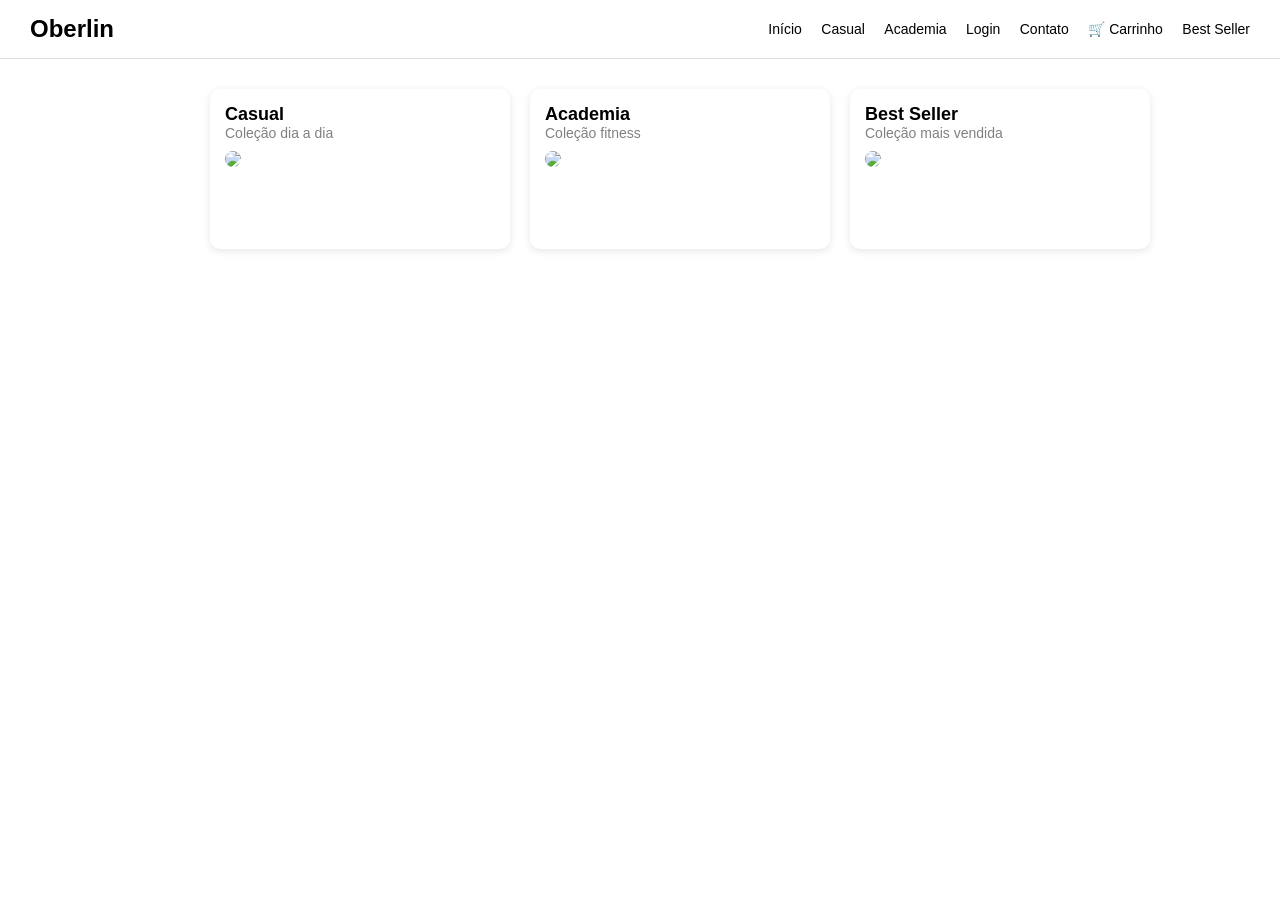
==== index.html @ 5c56727f "Add files via upload" ====
<!DOCTYPE html>
<html lang="pt-br">
<head>
  <meta charset="UTF-8">
  <title>Oberlin</title>
  <link rel="stylesheet" href="style.css">
</head>
<body>

<header>
  <h1>Oberlin</h1>
  <nav>
    <a href="index.html">Início</a>
    <a href="casual.html">Casual</a>
    <a href="academia.html">Academia</a>
    <a href="login.html">Login</a>
    <a href="contato.html">Contato</a>
    <a href="carrinho.html">🛒 Carrinho</a>
    <a href="best seller.html">Best Seller</a>
  </nav>
</header>

<main>
  <section class="cards">
<section class="banner">
    <h2></h2>
    <center>
    <p></p>
    </center>
</section>

    <a href="casual.html" class="card">
      <h2>Casual</h2>
      <p>Coleção dia a dia</p>
      <img src=https://www.aloyoga.com/cdn/shop/files/W31015R_05594_b2_s1_a1_dSP26_m190_grande.jpg?v=1773830643>
    </a>

    <a href="academia.html" class="card">
      <h2>Academia</h2>
      <p>Coleção fitness</p>
      <img src=https://aloyogabr.vtexassets.com/arquivos/ids/174093/produto.webp>
    </a>

      <a href="best seller.html" class="card">
      <h2>Best Seller</h2>
      <p>Coleção mais vendida</p>
      <img src=https://aloyogabr.vtexassets.com/arquivos/ids/213071/produto.webp>
    </a>


  </section>
</main>
<script src="script.js"></script>
</body>
</html>
---- style.css ----
.banner {
    text-align: center;
    padding: 80px;
    background: rgba(255, 255, 255, 0.664);
    color: black;
}
* {
  margin: 0;
  padding: 0;
  box-sizing: border-box;
  font-family: Arial, sans-serif;
}

body {
  background-color: #ffffff;
}

/* HEADER */
header {
  display: flex;
  justify-content: space-between;
  align-items: center;
  padding: 15px 30px;
  background-color: white;
  border-bottom: 1px solid #ddd;
}

header h1 {
  font-size: 24px;
}

nav a {
  margin-left: 15px;
  text-decoration: none;
  color: black;
  font-size: 14px;
}

/* CARDS */
.cards {
  display: flex;
  gap: 20px;
  padding: 30px;
}

.card {
  background: white;
  border-radius: 10px;
  padding: 15px;
  width: 300px;
  box-shadow: 0 2px 8px rgba(0,0,0,0.1);

  /* IMPORTANTE */
  text-decoration: none;
  color: black;
  display: block;
  transition: 0.3s;
}

.card:hover {
  transform: scale(1.03);
}

.card h2 {
  font-size: 18px;
}

.card p {
  font-size: 14px;
  color: gray;
  margin-bottom: 10px;
}

.card img {
  width: 100%;
  border-radius: 10px;
}
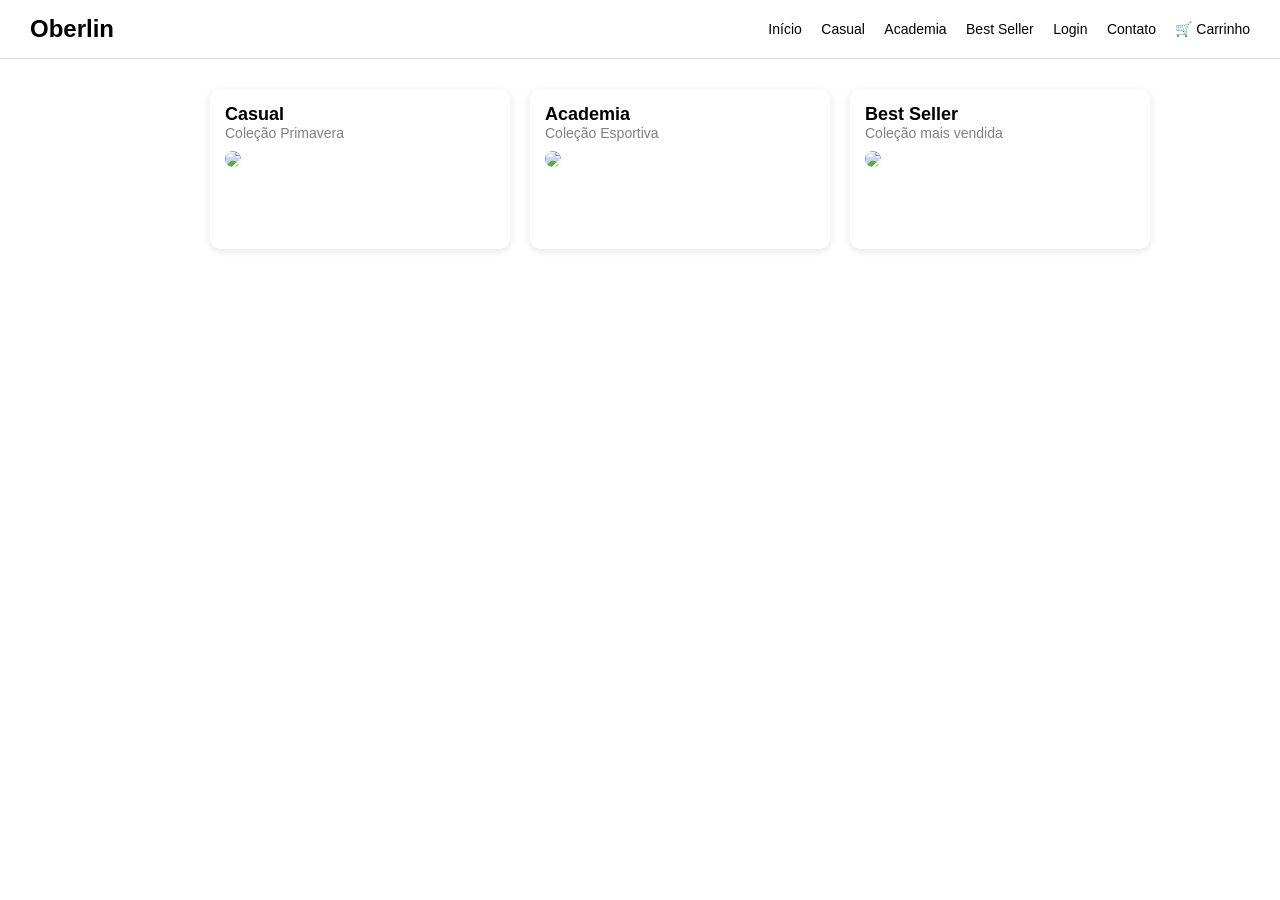
==== commit cb1ce50e: "Update index.html" ====
--- a/index.html
+++ b/index.html
@@ -13,10 +13,10 @@
     <a href="index.html">Início</a>
     <a href="casual.html">Casual</a>
     <a href="academia.html">Academia</a>
+    <a href="best seller.html">Best Seller</a>
     <a href="login.html">Login</a>
     <a href="contato.html">Contato</a>
     <a href="carrinho.html">🛒 Carrinho</a>
-    <a href="best seller.html">Best Seller</a>
   </nav>
 </header>
 
@@ -31,13 +31,13 @@
 
     <a href="casual.html" class="card">
       <h2>Casual</h2>
-      <p>Coleção dia a dia</p>
+      <p>Coleção Primavera</p>
       <img src=https://www.aloyoga.com/cdn/shop/files/W31015R_05594_b2_s1_a1_dSP26_m190_grande.jpg?v=1773830643>
     </a>
 
     <a href="academia.html" class="card">
       <h2>Academia</h2>
-      <p>Coleção fitness</p>
+      <p>Coleção Esportiva</p>
       <img src=https://aloyogabr.vtexassets.com/arquivos/ids/174093/produto.webp>
     </a>
 
@@ -52,4 +52,4 @@
 </main>
 <script src="script.js"></script>
 </body>
-</html>+</html>
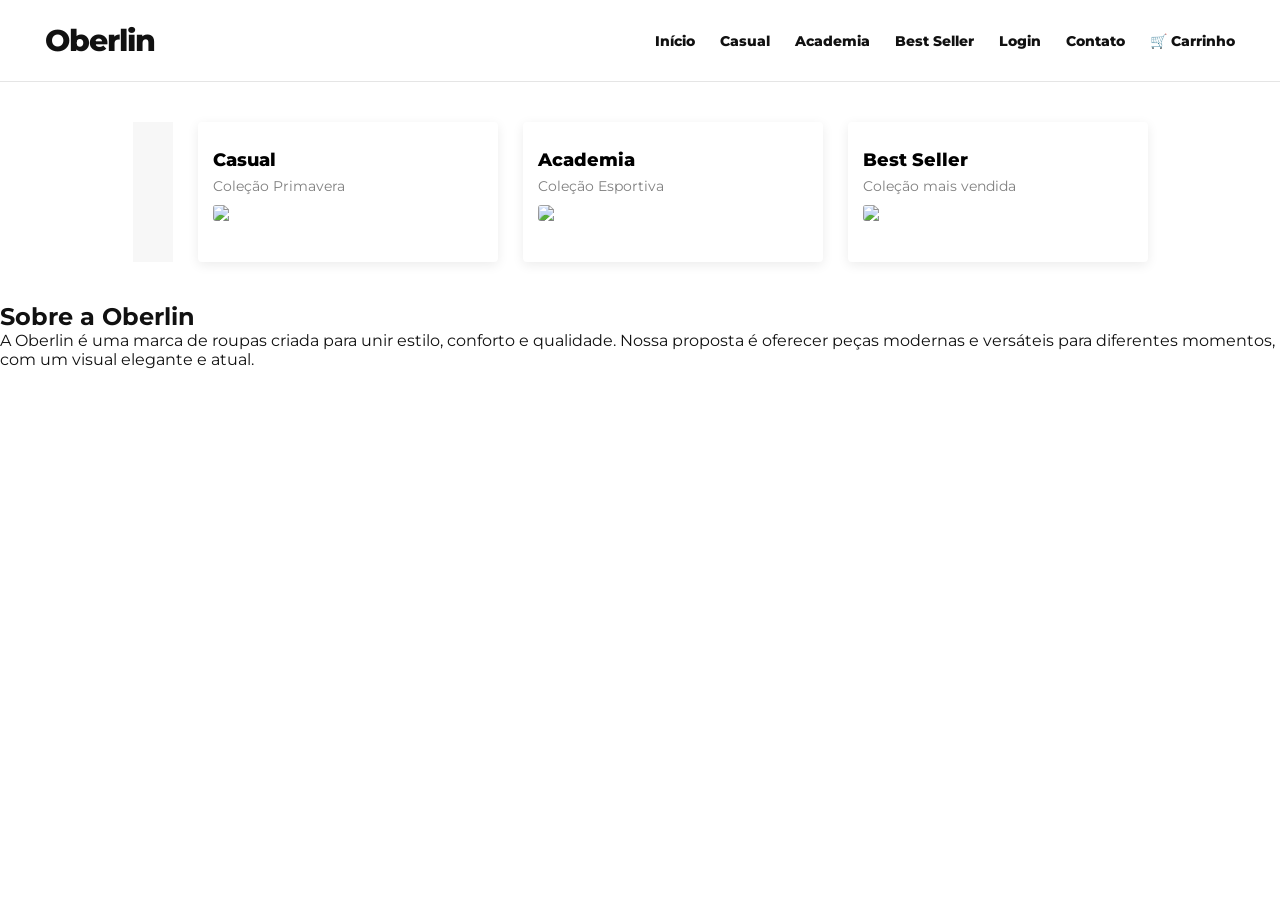
==== commit 5f63f9e0: "Add brand information section to index.html Added a new section about the brand 'Oberlin' to provide" ====
--- a/index.html
+++ b/index.html
@@ -22,34 +22,44 @@
 
 <main>
   <section class="cards">
-<section class="banner">
-    <h2></h2>
-    <center>
-    <p></p>
-    </center>
-</section>
+
+    <section class="banner">
+      <h2></h2>
+      <center>
+        <p></p>
+      </center>
+    </section>
 
     <a href="casual.html" class="card">
       <h2>Casual</h2>
       <p>Coleção Primavera</p>
-      <img src=https://www.aloyoga.com/cdn/shop/files/W31015R_05594_b2_s1_a1_dSP26_m190_grande.jpg?v=1773830643>
+      <img src="https://www.aloyoga.com/cdn/shop/files/W31015R_05594_b2_s1_a1_dSP26_m190_grande.jpg?v=1773830643">
     </a>
 
     <a href="academia.html" class="card">
       <h2>Academia</h2>
       <p>Coleção Esportiva</p>
-      <img src=https://aloyogabr.vtexassets.com/arquivos/ids/174093/produto.webp>
+      <img src="https://aloyogabr.vtexassets.com/arquivos/ids/174093/produto.webp">
     </a>
 
-      <a href="best seller.html" class="card">
+    <a href="best seller.html" class="card">
       <h2>Best Seller</h2>
       <p>Coleção mais vendida</p>
-      <img src=https://aloyogabr.vtexassets.com/arquivos/ids/213071/produto.webp>
+      <img src="https://aloyogabr.vtexassets.com/arquivos/ids/213071/produto.webp">
     </a>
-
 
   </section>
 </main>
+
+<section class="sobre-marca">
+  <h2>Sobre a Oberlin</h2>
+  <p>
+    A Oberlin é uma marca de roupas criada para unir estilo, conforto
+    e qualidade. Nossa proposta é oferecer peças modernas e versáteis
+    para diferentes momentos, com um visual elegante e atual.
+  </p>
+</section>
+
 <script src="script.js"></script>
 </body>
 </html>
--- a/style.css
+++ b/style.css
@@ -1,77 +1,574 @@
+@import url('https://fonts.googleapis.com/css2?family=Montserrat:wght@400;500;600;700;800&display=swap');
+
+* {
+    margin: 0;
+    padding: 0;
+    box-sizing: border-box;
+    font-family: 'Montserrat', sans-serif;
+}
+
+body {
+    background-color: #ffffff;
+    color: #111111;
+}
+
+/* HEADER */
+
+header {
+    display: flex;
+    justify-content: space-between;
+    align-items: center;
+    padding: 22px 45px;
+    background-color: white;
+    border-bottom: 1px solid #e5e5e5;
+}
+
+/* LOGO */
+
+header h1 {
+    font-family: 'Montserrat', sans-serif;
+    font-weight: 800;
+    font-size: 30px;
+    letter-spacing: -1px;
+}
+
+/* MENU */
+
+nav {
+    display: flex;
+    align-items: center;
+}
+
+nav a {
+    margin-left: 25px;
+    text-decoration: none;
+    color: #111111;
+    font-family: 'Montserrat', sans-serif;
+    font-weight: 800;
+    font-size: 14px;
+    transition: 0.2s;
+}
+
+nav a:hover {
+    color: #777777;
+}
+
+/* BANNER */
+
 .banner {
     text-align: center;
-    padding: 80px;
-    background: rgba(255, 255, 255, 0.664);
+    padding: 65px 20px;
+    background: #f7f7f7;
     color: black;
 }
-* {
-  margin: 0;
-  padding: 0;
-  box-sizing: border-box;
-  font-family: Arial, sans-serif;
-}
-
-body {
-  background-color: #ffffff;
-}
-
-/* HEADER */
-header {
-  display: flex;
-  justify-content: space-between;
-  align-items: center;
-  padding: 15px 30px;
-  background-color: white;
-  border-bottom: 1px solid #ddd;
-}
-
-header h1 {
-  font-size: 24px;
-}
-
-nav a {
-  margin-left: 15px;
-  text-decoration: none;
-  color: black;
-  font-size: 14px;
+
+.banner h2 {
+    font-family: 'Montserrat', sans-serif;
+    font-weight: 800;
+    font-size: 30px;
+    margin-bottom: 10px;
+}
+
+.banner p {
+    color: #666666;
+    font-size: 15px;
 }
 
 /* CARDS */
+
 .cards {
-  display: flex;
-  gap: 20px;
-  padding: 30px;
+    display: flex;
+    gap: 25px;
+    padding: 40px 45px;
+    flex-wrap: wrap;
+    justify-content: center;
 }
 
 .card {
-  background: white;
-  border-radius: 10px;
-  padding: 15px;
-  width: 300px;
-  box-shadow: 0 2px 8px rgba(0,0,0,0.1);
-
-  /* IMPORTANTE */
-  text-decoration: none;
-  color: black;
-  display: block;
-  transition: 0.3s;
+    background: white;
+    border-radius: 4px;
+    padding: 15px;
+    width: 300px;
+    box-shadow: 0 3px 12px rgba(0, 0, 0, 0.08);
+    text-decoration: none;
+    color: black;
+    display: block;
+    transition: 0.3s;
 }
 
 .card:hover {
-  transform: scale(1.03);
+    transform: translateY(-5px);
+    box-shadow: 0 8px 20px rgba(0, 0, 0, 0.12);
 }
 
 .card h2 {
-  font-size: 18px;
+    font-family: 'Montserrat', sans-serif;
+    font-weight: 800;
+    font-size: 18px;
+    margin-top: 12px;
+    margin-bottom: 6px;
 }
 
 .card p {
-  font-size: 14px;
-  color: gray;
-  margin-bottom: 10px;
+    font-size: 14px;
+    color: gray;
+    margin-bottom: 10px;
 }
 
 .card img {
-  width: 100%;
-  border-radius: 10px;
-}+    width: 100%;
+    border-radius: 3px;
+    display: block;
+    cursor: pointer;
+}
+
+/* TITULOS */
+
+main > h2 {
+    text-align: center;
+    font-family: 'Montserrat', sans-serif;
+    font-weight: 800;
+    font-size: 28px;
+    margin: 45px 20px 25px;
+}
+
+/* BOTÕES */
+
+button {
+    border: none;
+    background: #111111;
+    color: white;
+    padding: 11px 18px;
+    border-radius: 3px;
+    cursor: pointer;
+    font-size: 14px;
+    transition: 0.2s;
+}
+
+button:hover {
+    background: #333333;
+}
+
+/* FORMULÁRIOS */
+
+form {
+    width: 90%;
+    max-width: 400px;
+    margin: 50px auto;
+}
+
+input {
+    width: 100%;
+    padding: 13px;
+    margin-bottom: 15px;
+    border: 1px solid #dddddd;
+    border-radius: 3px;
+    font-size: 14px;
+}
+
+input:focus {
+    outline: none;
+    border-color: #111111;
+}
+
+/* CELULAR */
+
+@media (max-width: 700px) {
+
+    header {
+        padding: 20px;
+        flex-direction: column;
+        gap: 20px;
+    }
+
+    nav {
+        flex-wrap: wrap;
+        justify-content: center;
+        gap: 10px;
+    }
+
+    nav a {
+        margin-left: 8px;
+        margin-right: 8px;
+    }
+
+    .cards {
+        padding: 25px 20px;
+    }
+
+    .card {
+        width: 100%;
+        max-width: 350px;
+    }
+
+    .banner {
+        padding: 50px 20px;
+    }
+}
+
+/* FORMULÁRIO DE CONTATO */
+
+.contato {
+    text-align: center;
+    padding: 50px 20px;
+}
+
+.contato h2 {
+    font-family: 'Montserrat', sans-serif;
+    font-weight: 800;
+    font-size: 32px;
+    margin-bottom: 15px;
+}
+
+.contato > p {
+    color: #666666;
+    margin-bottom: 30px;
+}
+
+.contato form {
+    width: 90%;
+    max-width: 500px;
+    margin: 0 auto;
+}
+
+.contato input,
+.contato textarea {
+    width: 100%;
+    padding: 14px;
+    margin-bottom: 15px;
+    border: 1px solid #dddddd;
+    border-radius: 3px;
+    font-size: 14px;
+}
+
+.contato textarea {
+    height: 140px;
+    resize: vertical;
+}
+
+.contato input:focus,
+.contato textarea:focus {
+    outline: none;
+    border-color: #111111;
+}
+
+.contato button {
+    width: 100%;
+    padding: 14px;
+    background: #111111;
+    color: white;
+    border: none;
+    cursor: pointer;
+    font-family: 'Montserrat', sans-serif;
+    font-weight: 700;
+}
+
+.contato button:hover {
+    background: #333333;
+}
+
+/* CARRINHO */
+
+.carrinho {
+    text-align: center;
+    padding: 55px 20px;
+}
+
+.carrinho h2 {
+    font-family: 'Montserrat', sans-serif;
+    font-weight: 800;
+    font-size: 32px;
+    margin-bottom: 30px;
+}
+
+.carrinho-box {
+    width: 90%;
+    max-width: 500px;
+    margin: 0 auto;
+    padding: 40px;
+    border: 1px solid #e5e5e5;
+    background: white;
+}
+
+.carrinho-box p {
+    color: #666666;
+    margin-bottom: 10px;
+}
+
+/* PRODUTOS DO CARRINHO */
+
+#lista-carrinho {
+    width: 90%;
+    max-width: 800px;
+    margin: 0 auto 30px;
+    text-align: center;
+}
+
+.produto-carrinho {
+    display: flex;
+    align-items: center;
+    gap: 25px;
+    padding: 20px;
+    margin-bottom: 20px;
+    border: 1px solid #ddd;
+    background: white;
+    text-align: left;
+}
+
+.produto-carrinho img {
+    width: 120px;
+    height: 150px;
+    object-fit: cover;
+}
+
+.produto-carrinho h3 {
+    font-family: 'Montserrat', sans-serif;
+    margin-bottom: 10px;
+}
+
+.produto-carrinho p {
+    margin-bottom: 10px;
+    color: #555;
+}
+
+.produto-carrinho button {
+    margin-right: 5px;
+}
+
+/* TOTAL */
+
+#total-carrinho {
+    text-align: center;
+    font-family: 'Montserrat', sans-serif;
+    font-size: 22px;
+    margin: 25px;
+}
+
+/* BOTÃO CONTINUAR COMPRANDO */
+
+.botao-comprar {
+    display: inline-block;
+    padding: 13px 25px;
+    background: #111111;
+    color: white;
+    text-decoration: none;
+    font-family: 'Montserrat', sans-serif;
+    font-weight: 700;
+    font-size: 14px;
+    border-radius: 3px;
+    cursor: pointer;
+}
+
+/* BOTÃO FINALIZAR */
+
+.botao-finalizar {
+    display: block;
+    margin: 20px auto;
+    padding: 13px 25px;
+    background: #111111;
+    color: white;
+    border: none;
+    font-family: 'Montserrat', sans-serif;
+    font-weight: 700;
+    font-size: 14px;
+    border-radius: 3px;
+    cursor: pointer;
+}
+
+/* DEIXA OS DOIS BOTÕES IGUAIS */
+
+.botao-finalizar,
+.botao-comprar {
+    padding: 13px 25px;
+    font-family: 'Montserrat', sans-serif;
+    font-weight: 700;
+    font-size: 14px;
+    border-radius: 3px;
+}
+
+.botao-finalizar:hover,
+.botao-comprar:hover {
+    background: #333333;
+}
+
+/* PAGAMENTO */
+
+.pagamento {
+    display: none;
+    width: 90%;
+    max-width: 400px;
+    margin: 30px auto;
+    padding: 25px;
+    text-align: center;
+    border: 1px solid #ddd;
+    border-radius: 10px;
+    background: white;
+}
+
+.botao-pagamento {
+    display: block;
+    margin: 20px auto;
+}
+
+/* =========================
+   PÁGINA DO PRODUTO
+========================= */
+
+.produto-detalhes {
+    width: 90%;
+    max-width: 1200px;
+    margin: 50px auto;
+    display: flex;
+    gap: 60px;
+    align-items: flex-start;
+}
+
+/* FOTO */
+
+.produto-imagem {
+    width: 55%;
+}
+
+.produto-imagem img {
+    width: 100%;
+    max-height: 700px;
+    object-fit: contain;
+    display: block;
+}
+
+/* INFORMAÇÕES */
+
+.produto-informacoes {
+    width: 45%;
+    padding-top: 10px;
+}
+
+.marca-produto {
+    font-family: 'Montserrat', sans-serif;
+    font-size: 12px;
+    font-weight: 700;
+    letter-spacing: 2px;
+    color: #777777;
+    margin-bottom: 12px;
+}
+
+.produto-informacoes h2 {
+    font-family: 'Montserrat', sans-serif;
+    font-size: 32px;
+    font-weight: 800;
+    margin-bottom: 12px;
+}
+
+.preco {
+    font-size: 20px;
+    font-weight: bold;
+    margin-bottom: 20px;
+}
+
+.produto-informacoes hr {
+    border: none;
+    border-top: 1px solid #dddddd;
+    margin: 20px 0;
+}
+
+.produto-informacoes h3 {
+    font-family: 'Montserrat', sans-serif;
+    font-size: 16px;
+    font-weight: 800;
+    margin: 20px 0 12px;
+}
+
+/* TAMANHOS */
+
+.tamanhos {
+    display: flex;
+    gap: 8px;
+}
+
+.tamanhos button {
+    background: white;
+    color: #111111;
+    border: 1px solid #cccccc;
+    width: 55px;
+    height: 45px;
+    padding: 0;
+}
+
+.tamanhos button:hover {
+    background: #111111;
+    color: white;
+}
+
+.tamanho-escolhido {
+    color: #666666;
+    font-size: 14px;
+    margin-top: 10px;
+}
+
+.guia-medidas {
+    display: inline-block;
+    color: #111111;
+    margin-top: 10px;
+    font-size: 14px;
+    text-decoration: underline;
+}
+
+/* TEXTO */
+
+.texto-produto {
+    color: #555555;
+    line-height: 1.6;
+    font-size: 14px;
+}
+
+/* BOTÃO ADICIONAR */
+
+.botao-adicionar {
+    width: 100%;
+    height: 55px;
+    margin-top: 30px;
+    background: #111111;
+    color: white;
+    border: none;
+    font-family: 'Montserrat', sans-serif;
+    font-size: 15px;
+    font-weight: 800;
+    cursor: pointer;
+}
+
+.botao-adicionar:hover {
+    background: #333333;
+}
+
+/* CELULAR - PRODUTO */
+
+@media (max-width: 700px) {
+
+    .produto-detalhes {
+        width: 90%;
+        flex-direction: column;
+        gap: 30px;
+    }
+
+    .produto-imagem {
+        width: 100%;
+    }
+
+    .produto-informacoes {
+        width: 100%;
+    }
+
+    .produto-informacoes h2 {
+        font-size: 27px;
+    }
+
+    .produto-carrinho {
+        flex-direction: column;
+        text-align: center;
+    }
+
+    .produto-carrinho img {
+        width: 150px;
+        height: 180px;
+    }
+}
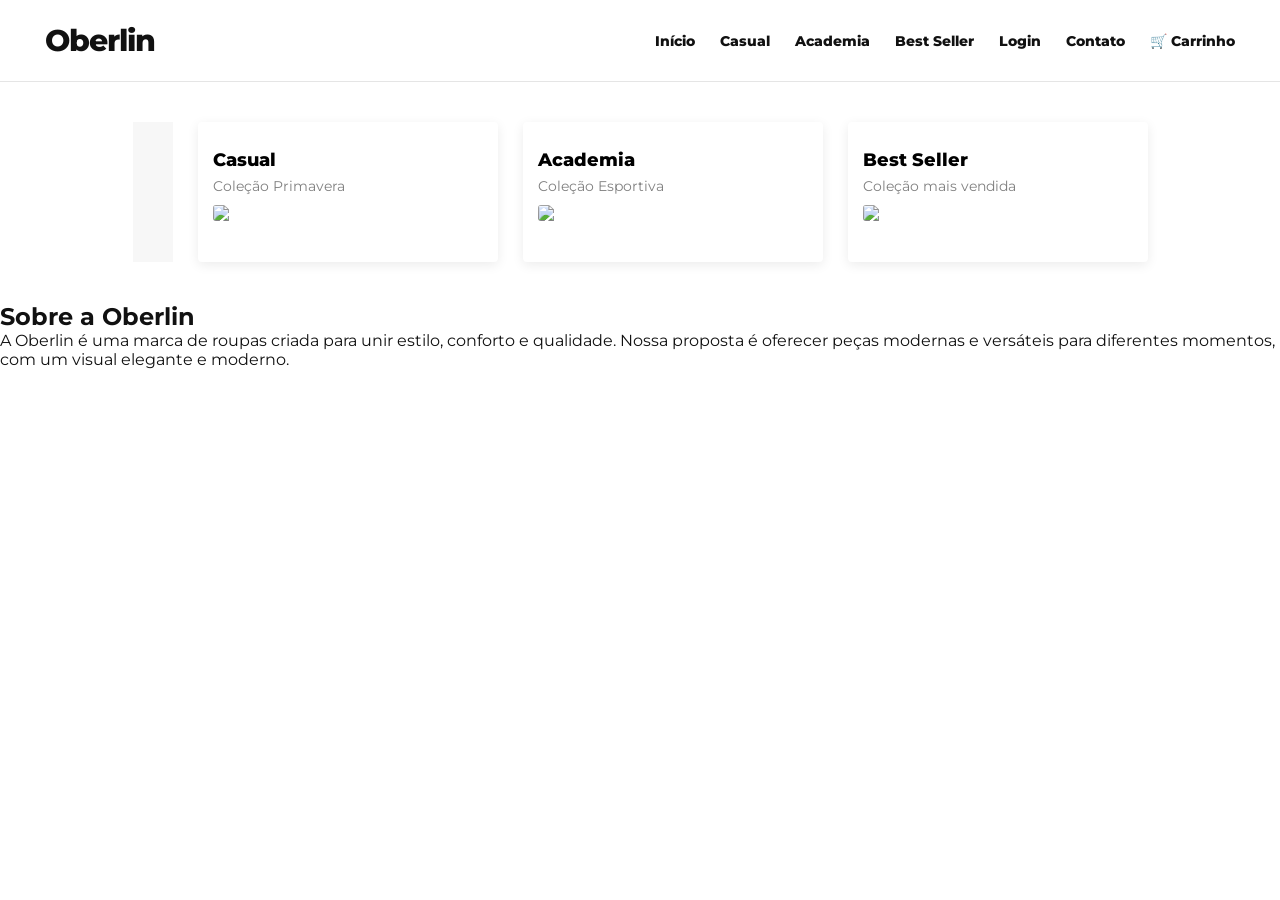
==== commit eb2721f1: "Revise index.html with updated content and structure Updated the HTML structure and content for the " ====
--- a/index.html
+++ b/index.html
@@ -56,7 +56,7 @@
   <p>
     A Oberlin é uma marca de roupas criada para unir estilo, conforto
     e qualidade. Nossa proposta é oferecer peças modernas e versáteis
-    para diferentes momentos, com um visual elegante e atual.
+    para diferentes momentos, com um visual elegante e moderno.
   </p>
 </section>
 
